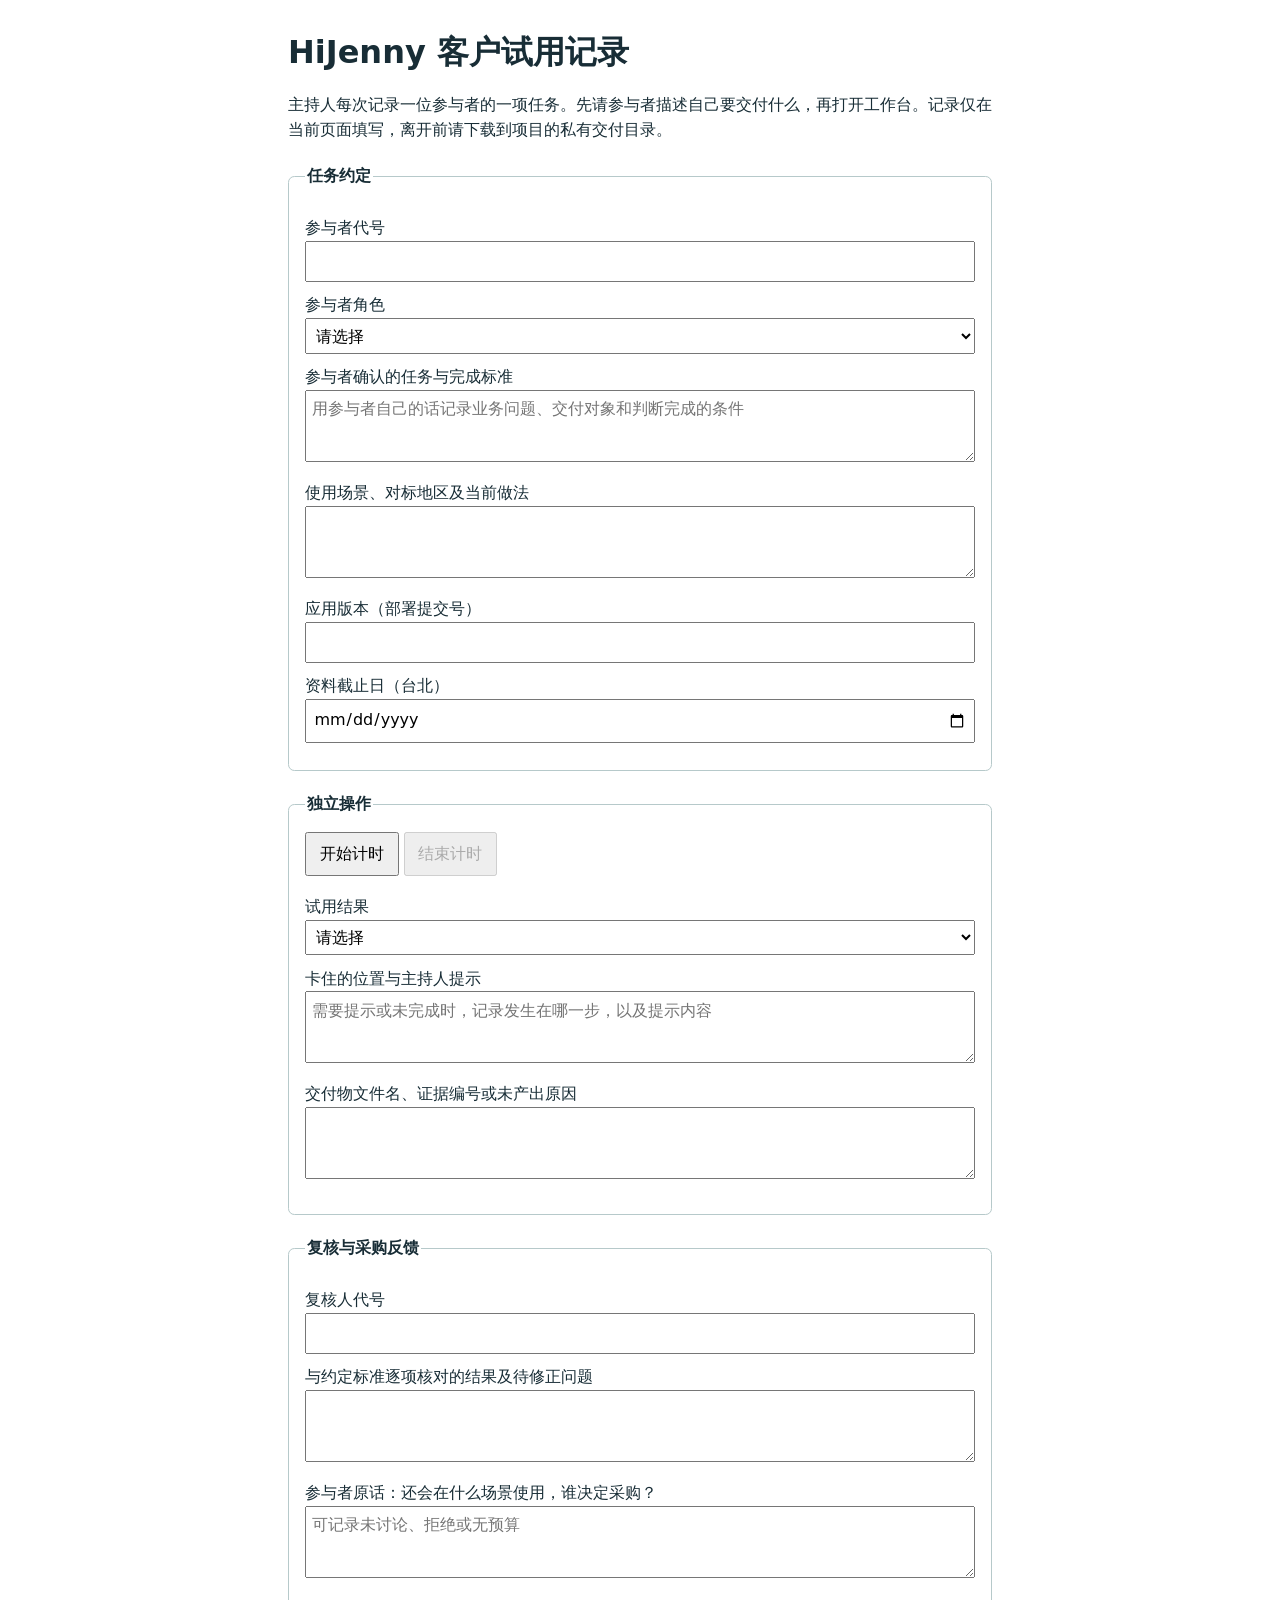
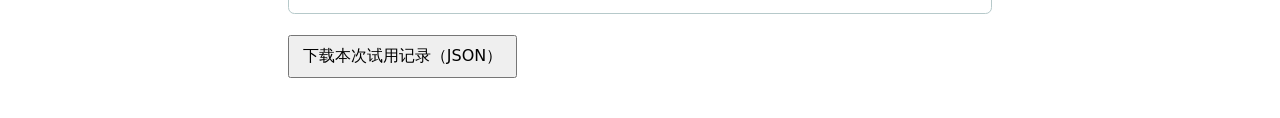
==== web/pilot-observation.html @ efe4713f "Provide an offline moderator record for four-role customer acceptance sessions" ====
<!doctype html>
<html lang="zh-CN">
<meta charset="utf-8">
<meta name="viewport" content="width=device-width,initial-scale=1">
<title>HiJenny · 客户试用记录</title>
<style>
*{box-sizing:border-box}body{max-width:46rem;margin:2rem auto;padding:0 1rem;font:1rem/1.55 system-ui,sans-serif;color:#182d36}
h1,h2{line-height:1.25}fieldset{margin:1.3rem 0;border:1px solid #b6c9ca;border-radius:.4rem;padding:1rem}
legend{font-weight:650}label{display:block;margin:.7rem 0}input,textarea,select,button{font:inherit}
input,textarea,select{width:100%;padding:.4rem}textarea{min-height:4.5rem}button{padding:.45rem .8rem;cursor:pointer}
#example{padding:.65rem 1rem;background:#edf5f4}output{display:block;margin-top:.5rem}
</style>
<main>
<h1>HiJenny 客户试用记录</h1>
<p>主持人每次记录一位参与者的一项任务。先请参与者描述自己要交付什么，再打开工作台。记录仅在当前页面填写，离开前请下载到项目的私有交付目录。</p>
<form id="observation">
<fieldset><legend>任务约定</legend>
<label>参与者代号<input name="participant" required></label>
<label>参与者角色<select name="role" required><option value="">请选择</option><option>商务拓展</option><option>临床开发</option><option>医学事务</option><option>个人研究者</option></select></label>
<p id="example" hidden></p>
<label>参与者确认的任务与完成标准<textarea required name="task" placeholder="用参与者自己的话记录业务问题、交付对象和判断完成的条件"></textarea></label>
<label>使用场景、对标地区及当前做法<textarea name="workflow" required></textarea></label>
<label>应用版本（部署提交号）<input name="release" required></label>
<label>资料截止日（台北）<input name="cutoff" type="date" required></label>
</fieldset>
<fieldset><legend>独立操作</legend>
<button id="start" type="button">开始计时</button>
<button id="stop" type="button" disabled>结束计时</button>
<output id="timing" aria-live="polite"></output>
<label>试用结果<select name="outcome" required><option value="">请选择</option><option>独立完成</option><option>提示后完成</option><option>未完成</option></select></label>
<label>卡住的位置与主持人提示<textarea name="assistance" placeholder="需要提示或未完成时，记录发生在哪一步，以及提示内容"></textarea></label>
<label>交付物文件名、证据编号或未产出原因<textarea name="artifact" required></textarea></label>
</fieldset>
<fieldset><legend>复核与采购反馈</legend>
<label>复核人代号<input name="reviewer" required></label>
<label>与约定标准逐项核对的结果及待修正问题<textarea name="review" required></textarea></label>
<label>参与者原话：还会在什么场景使用，谁决定采购？<textarea name="feedback" placeholder="可记录未讨论、拒绝或无预算"></textarea></label>
</fieldset>
<button type="submit">下载本次试用记录（JSON）</button>
<output id="message" aria-live="polite"></output>
</form></main>
<script>
const form=document.querySelector('form'), fields=form.elements;
const example=document.querySelector('#example'), timing=document.querySelector('#timing');
const message=document.querySelector('#message');
const examples={
  '商务拓展':'可选任务：为交易委员会准备一页公开披露摘要，区分首付款与或有里程碑，附上可复核的出处。',
  '临床开发':'可选任务：为团队整理一项登记试验的主要终点，标明分析人群、评价时间和效应估计，交付带引文的简报。',
  '医学事务':'可选任务：围绕一次具体的专家会议问题，准备含公开引文、待核实事项及后续行动的会前简报。',
  '个人研究者':'可选任务：围绕一个研究问题，从试验登记和论文中筛选材料，交付说明纳入理由、可供同事复查的研究底稿。'
};
let started,ended,elapsedStart,seconds;
fields.role.onchange=()=>{
  example.textContent=examples[fields.role.value] || '';
  example.hidden=!example.textContent;
};
fields.start.onclick=()=>{
  started=new Date().toISOString();
  elapsedStart=performance.now();
  fields.start.disabled=true;
  fields.stop.disabled=false;
  timing.textContent='开始时间 '+new Date(started).toLocaleTimeString();
  message.textContent='';
};
fields.stop.onclick=()=>{
  ended=new Date().toISOString();
  seconds=Math.round((performance.now()-elapsedStart)/1000);
  fields.stop.disabled=true;
  timing.textContent+='，结束时间 '+new Date(ended).toLocaleTimeString()+'，用时 '+seconds+' 秒';
};
form.onsubmit=event=>{
  event.preventDefault();
  if (!ended) { message.textContent='请记录本次任务的开始与结束时间。'; return; }
  if (fields.outcome.value!=='独立完成' && !fields.assistance.value.trim()) {
    message.textContent='请补充卡住的位置或收到的提示。'; fields.assistance.focus();return;
  }
  const record={...Object.fromEntries(new FormData(form)),started_utc:started,ended_utc:ended,elapsed_seconds:seconds};
  const url=URL.createObjectURL(new Blob([JSON.stringify(record,null,2)+'\n'],{type:'application/json'}));
  const link=document.createElement('a');
  link.href=url;link.download='HiJenny-试用记录-'+started.replace(/[:.]/g,'-')+'.json';link.click();
  setTimeout(()=>URL.revokeObjectURL(url),1000);
  message.textContent='已请求下载。请核对文件并与本次交付物一同保存在私有项目目录。';
};
</script>
</html>
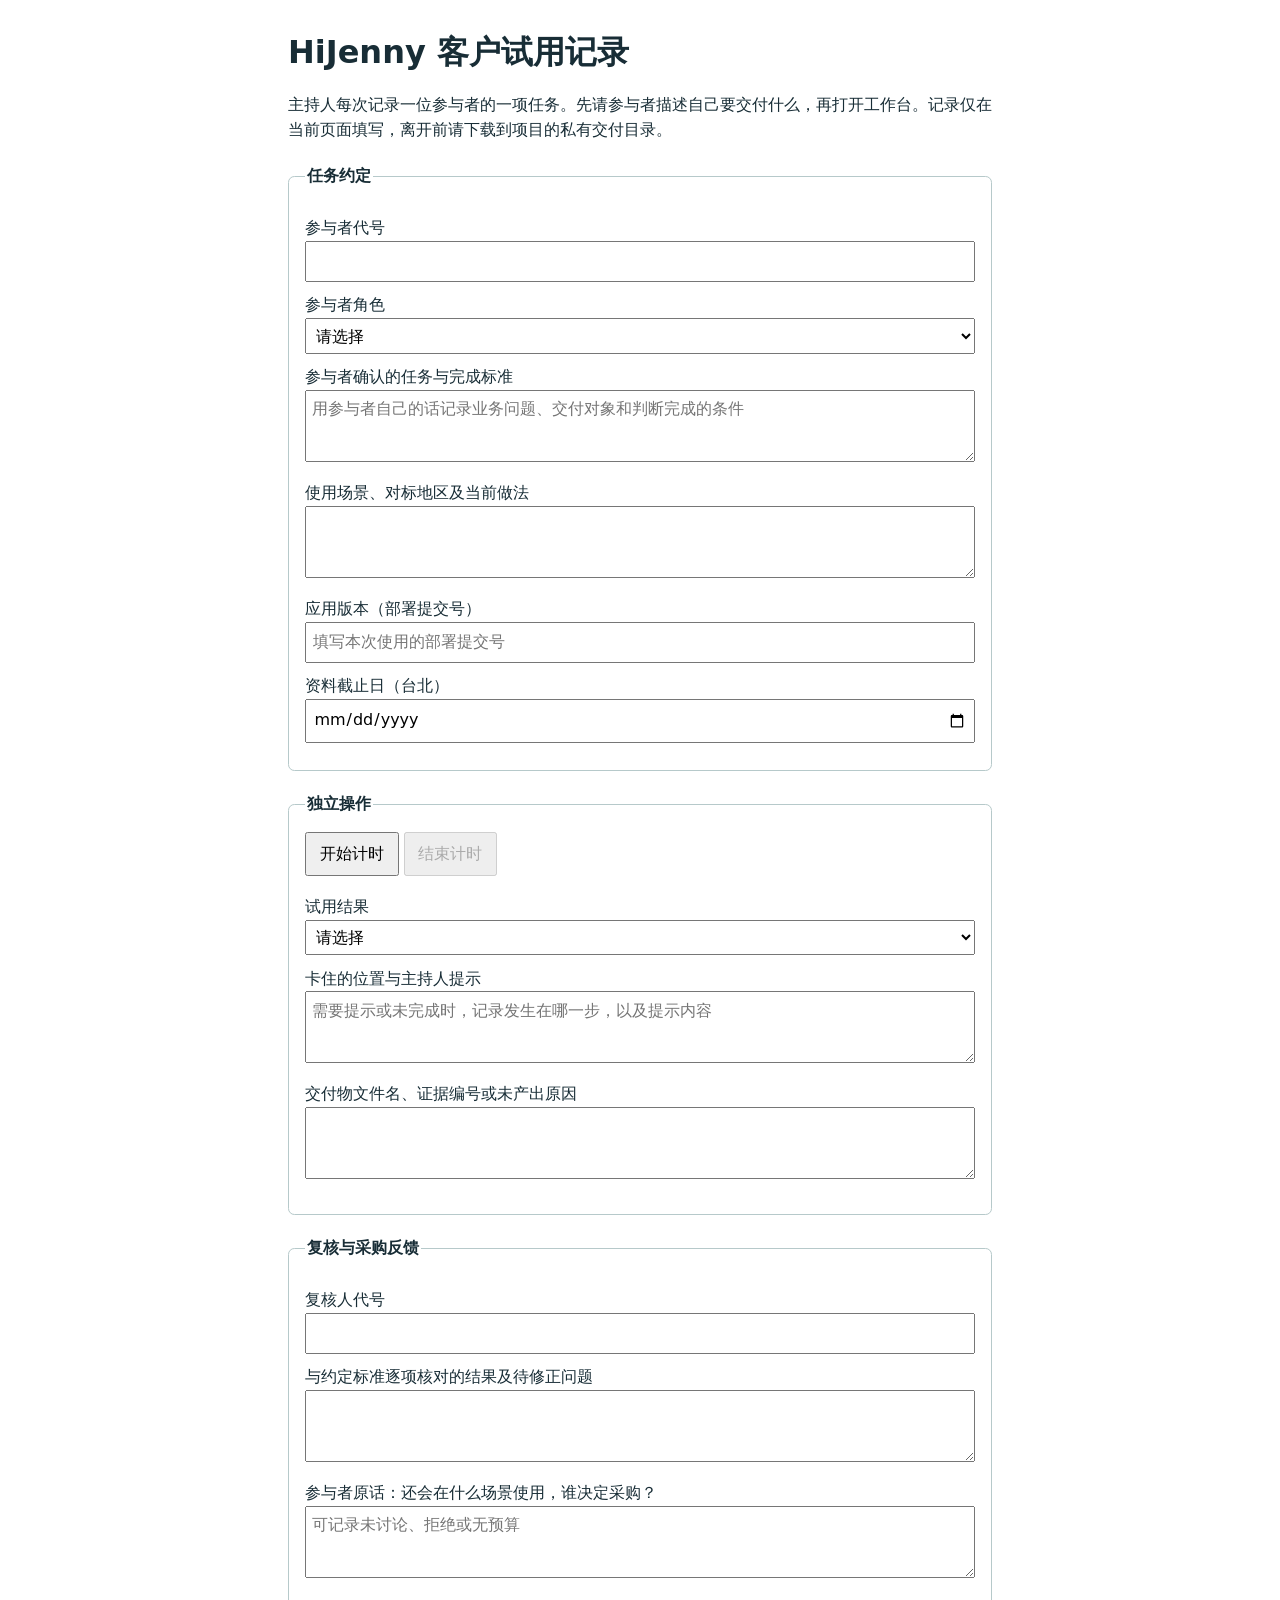
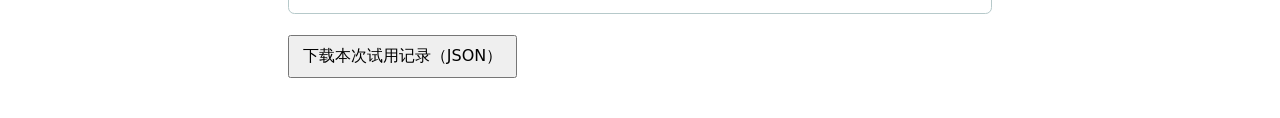
==== commit 0536d94a: "Stamp release archives and populate the deployed commit in pilot observations" ====
--- a/web/pilot-observation.html
+++ b/web/pilot-observation.html
@@ -20,11 +20,12 @@
 <p id="example" hidden></p>
 <label>参与者确认的任务与完成标准<textarea required name="task" placeholder="用参与者自己的话记录业务问题、交付对象和判断完成的条件"></textarea></label>
 <label>使用场景、对标地区及当前做法<textarea name="workflow" required></textarea></label>
-<label>应用版本（部署提交号）<input name="release" required></label>
+<label>应用版本（部署提交号）<input name="release" placeholder="填写本次使用的部署提交号" required></label>
 <label>资料截止日（台北）<input name="cutoff" type="date" required></label>
 </fieldset>
 <fieldset><legend>独立操作</legend>
 <button id="start" type="button">开始计时</button>
+<a id="workspace" hidden target="_blank" rel="noopener">在新标签页打开工作台</a>
 <button id="stop" type="button" disabled>结束计时</button>
 <output id="timing" aria-live="polite"></output>
 <label>试用结果<select name="outcome" required><option value="">请选择</option><option>独立完成</option><option>提示后完成</option><option>未完成</option></select></label>
@@ -49,12 +50,32 @@
   '医学事务':'可选任务：围绕一次具体的专家会议问题，准备含公开引文、待核实事项及后续行动的会前简报。',
   '个人研究者':'可选任务：围绕一个研究问题，从试验登记和论文中筛选材料，交付说明纳入理由、可供同事复查的研究底稿。'
 };
+const routes={'商务拓展':'public-events','临床开发':'home','医学事务':'medical','个人研究者':'research'};
+const workspace=document.querySelector('#workspace');
+function updateWorkspace(){
+  const route=routes[fields.role.value];
+  workspace.hidden=!route || !['http:','https:'].includes(location.protocol);
+  if (workspace.hidden) workspace.removeAttribute('href');
+  else workspace.href='/#/'+route;
+}
 let started,ended,elapsedStart,seconds;
 fields.role.onchange=()=>{
   example.textContent=examples[fields.role.value] || '';
   example.hidden=!example.textContent;
+  updateWorkspace();
 };
+updateWorkspace();
+if (['http:','https:'].includes(location.protocol)) {
+  fetch('/api/health',{cache:'no-store'}).then(response=>response.ok ? response.json() : null).then(health=>{
+    if (!started && !fields.release.value && /^[a-f0-9]{40}$|^[a-f0-9]{64}$/.test(health?.release_commit || '')) {
+      fields.release.value=health.release_commit;
+    }
+  }).catch(()=>{ /* Hosts can enter the release manually while offline. */ });
+}
 fields.start.onclick=()=>{
+  for (const input of form.querySelectorAll('fieldset:first-child [required]')) {
+    if (!input.reportValidity()) return;
+  }
   started=new Date().toISOString();
   elapsedStart=performance.now();
   fields.start.disabled=true;
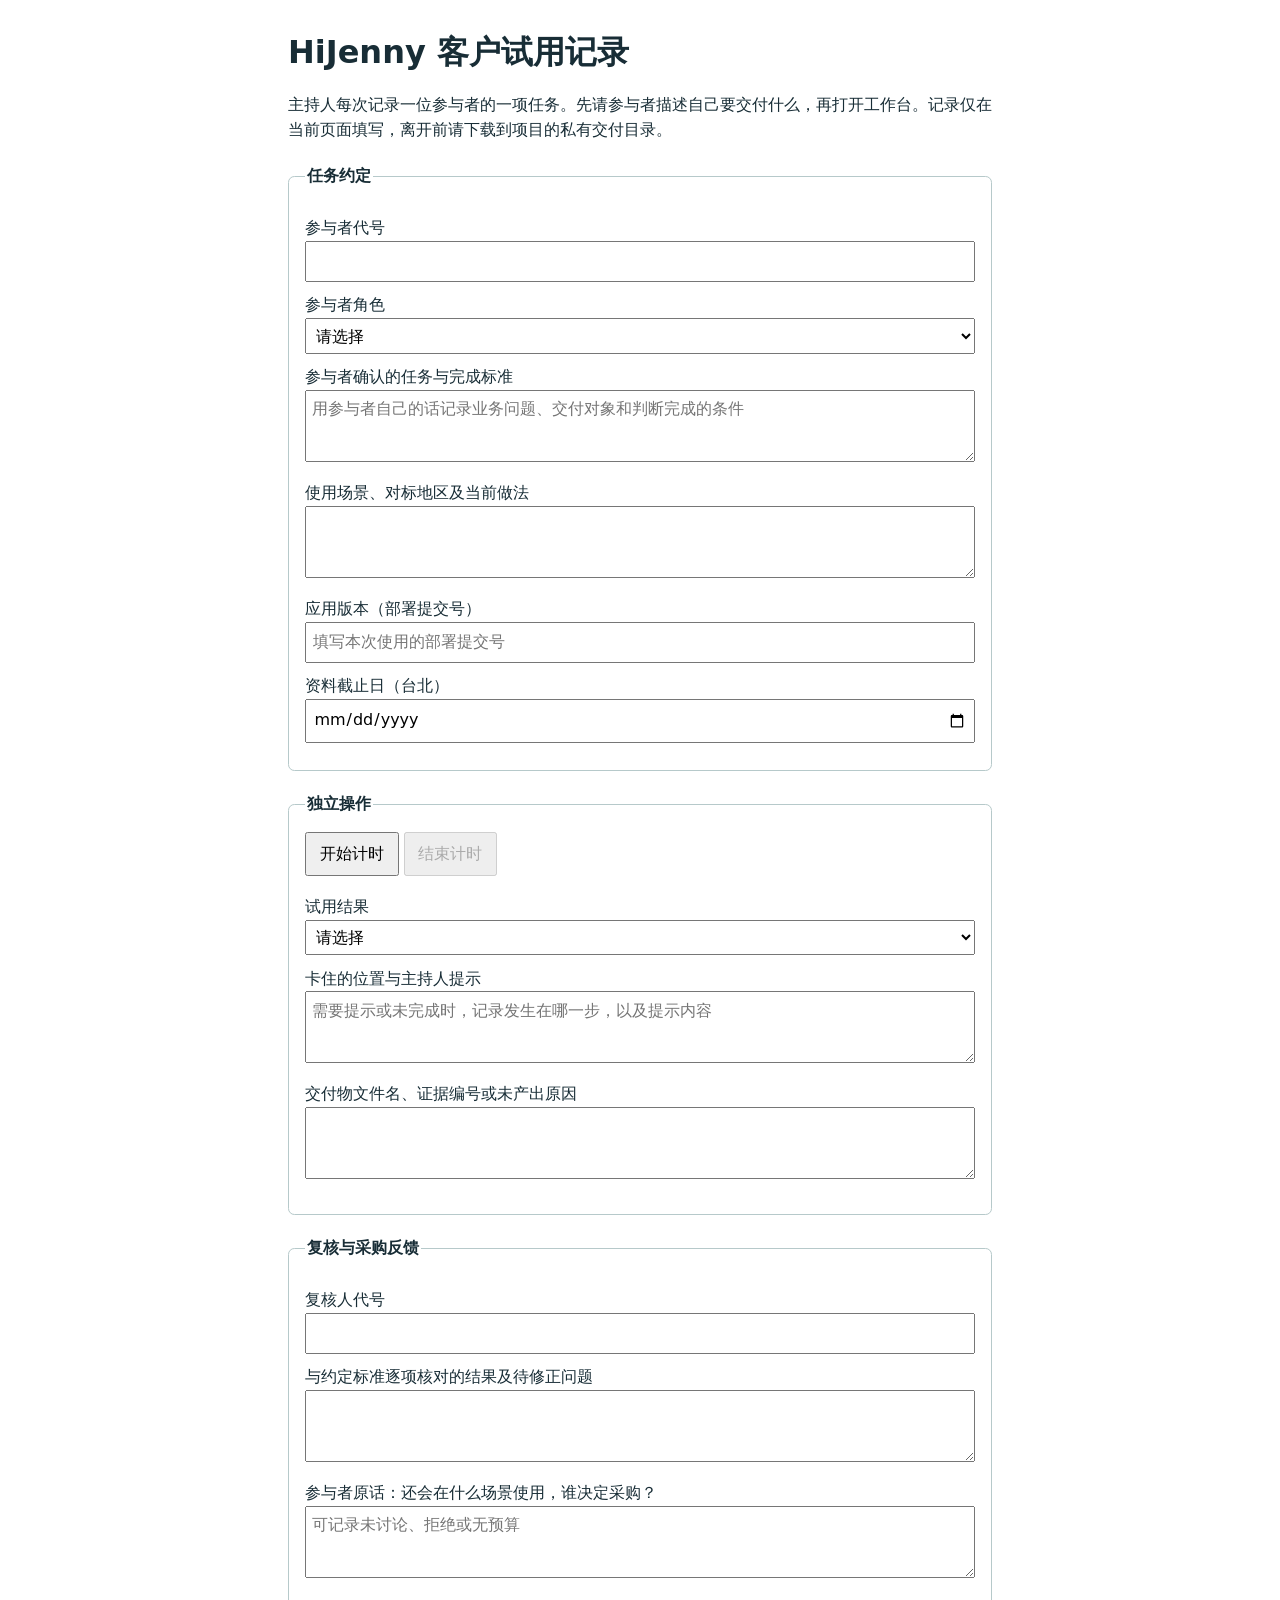
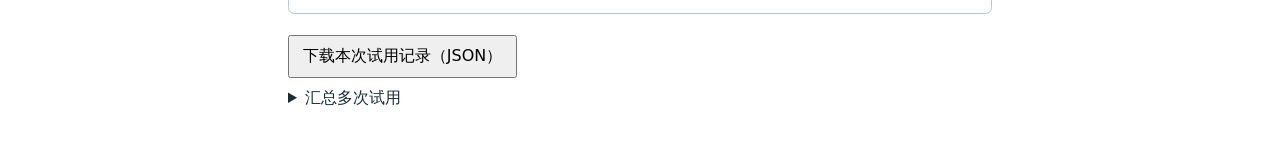
==== commit 0c359018: "Summarize independent pilot outcomes by release and role from local observation files" ====
--- a/web/pilot-observation.html
+++ b/web/pilot-observation.html
@@ -39,7 +39,13 @@
 </fieldset>
 <button type="submit">下载本次试用记录（JSON）</button>
 <output id="message" aria-live="polite"></output>
-</form></main>
+</form>
+<details><summary>汇总多次试用</summary>
+<p>选择同一客户项目的试用记录。按应用版本和角色汇总，每次尝试计一次，耗时包含未完成的尝试。文件仅在本机读取。</p>
+<label>试用记录（可多选 JSON）<input type="file" multiple accept=".json,application/json" id="batch"></label>
+<pre id="summary" style="white-space:pre-wrap;overflow-wrap:anywhere" aria-live="polite"></pre>
+<button id="save-summary" type="button" disabled>下载试用汇总（文本）</button>
+</details></main>
 <script>
 const form=document.querySelector('form'), fields=form.elements;
 const example=document.querySelector('#example'), timing=document.querySelector('#timing');
@@ -102,5 +108,60 @@
   setTimeout(()=>URL.revokeObjectURL(url),1000);
   message.textContent='已请求下载。请核对文件并与本次交付物一同保存在私有项目目录。';
 };
+const batch=document.querySelector('#batch'), summary=document.querySelector('#summary'), saveSummary=document.querySelector('#save-summary');
+const outcomes=['独立完成','提示后完成','未完成'];
+const required=['participant','role','task','workflow','release','cutoff','outcome','artifact','reviewer','review','started_utc','ended_utc'];
+let batchNumber=0;
+batch.onchange=async()=>{
+  const number=++batchNumber, records=new Map(), issues=[], conflicts=new Set();
+  saveSummary.disabled=true;
+  summary.textContent='正在核对试用记录…';
+  for (const file of Array.from(batch.files)) {
+    try {
+      if (file.size>4*1024*1024) throw Error('超过 4 MiB');
+      const r=JSON.parse(await file.text());
+      if (!required.every(k=>typeof r?.[k]==='string' && r[k].trim()) || !Object.hasOwn(examples,r.role) ||
+          !outcomes.includes(r.outcome) || !Number.isSafeInteger(r.elapsed_seconds) || r.elapsed_seconds<0 ||
+          !Number.isFinite(Date.parse(r.started_utc)) || !Number.isFinite(Date.parse(r.ended_utc)) ||
+          Date.parse(r.ended_utc)<Date.parse(r.started_utc) ||
+          (r.outcome!=='独立完成' && !(typeof r.assistance==='string' && r.assistance.trim()))) throw Error('试用记录字段无效');
+      const id=JSON.stringify([r.participant,Date.parse(r.started_utc)]);
+      const content=JSON.stringify([...required,'elapsed_seconds','assistance','feedback'].map(k=>r[k] ?? ''));
+      const existing=records.get(id);
+      if (!existing) records.set(id,{r,content,file:file.name});
+      else if (content===existing.content) issues.push(file.name+' · 重复记录');
+      else {conflicts.add(id);issues.push(existing.file+' / '+file.name+' · 同次试用内容冲突，整次排除');}
+    } catch (e) {issues.push(file.name+' · '+e.message);}
+  }
+  if (number!==batchNumber) return;
+  const groups=new Map();
+  for (const [id,item] of records) {
+    if (conflicts.has(id)) continue;
+    const group=JSON.stringify([item.r.release,item.r.role]);
+    if (!groups.has(group)) groups.set(group,[]);
+    groups.get(group).push(item);
+  }
+  const lines=['HiJenny 试用汇总','选择 '+batch.files.length+' 个文件，纳入 '+(records.size-conflicts.size)+' 次尝试。'];
+  for (const items of groups.values()) {
+    const {release,role}=items[0].r;
+    const counts=outcomes.map(outcome=>items.filter(({r})=>r.outcome===outcome).length);
+    const times=items.map(({r})=>r.elapsed_seconds).sort((a,b)=>a-b), half=Math.floor(times.length/2);
+    const median=times.length%2?times[half]:(times[half-1]+times[half])/2;
+    lines.push('',role+' · '+release,'独立完成 '+counts[0]+'/'+items.length+'（'+(100*counts[0]/items.length).toFixed(1)+'%） · 提示后完成 '+counts[1]+' · 未完成 '+counts[2]+' · 全部尝试耗时中位数 '+median+' 秒');
+    for (const {r,file} of items) {
+      lines.push('','记录 '+file+' · '+r.participant+' · '+r.started_utc,r.task+' · '+r.outcome+' · '+r.elapsed_seconds+' 秒',
+        '交付物或未产出原因 · '+r.artifact,'复核 · '+r.reviewer+' · '+r.review);
+      if (r.assistance) lines.push('卡点或提示 · '+r.assistance);
+      if (r.feedback) lines.push('参与者反馈 · '+r.feedback);
+    }
+  }
+  if (issues.length) lines.push('','导入核对',...issues);
+  summary.textContent=lines.join('\n');saveSummary.disabled=!batch.files.length;
+};
+saveSummary.onclick=()=>{
+  const url=URL.createObjectURL(new Blob([summary.textContent],{type:'text/plain;charset=utf-8'}));
+  const link=document.createElement('a');link.href=url;link.download='HiJenny-试用汇总.txt';link.click();
+  setTimeout(()=>URL.revokeObjectURL(url),1000);
+};
 </script>
 </html>
